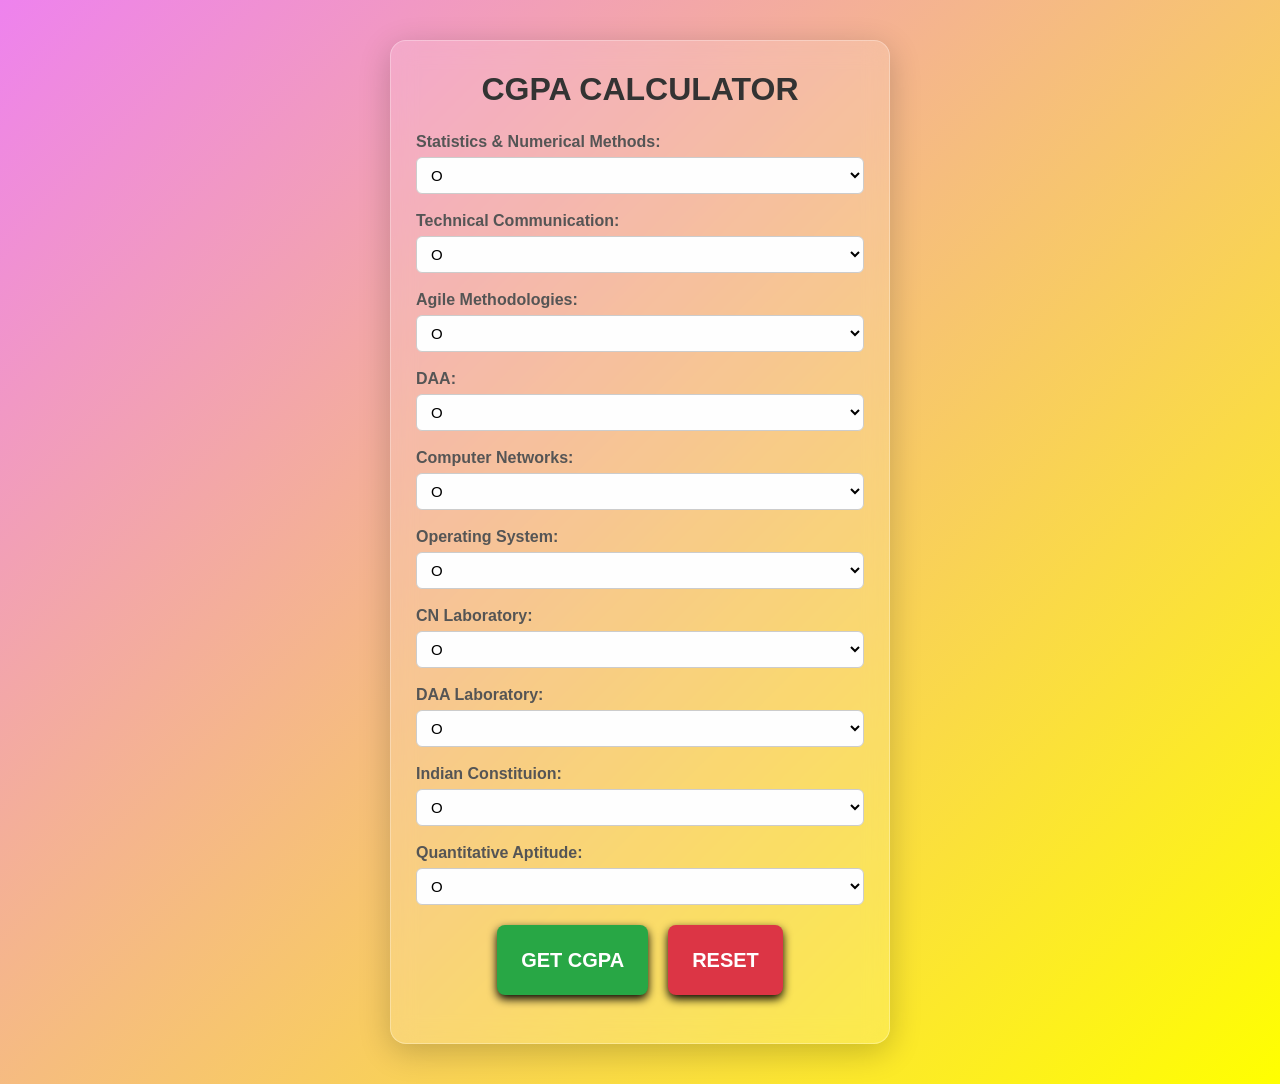
==== index.html @ 6f20e230 "Add files via upload" ====
<!DOCTYPE html>
<html>
<head>
    <meta charset="UTF-8" />
    <link rel="stylesheet" href="style.css">
    <title>CGPA CALCULATOR</title>
</head>
<body>
<div class="container">
    <h1>CGPA  CALCULATOR</h1>
    <form class="form-group">

        
        
        <label for="SNM">Statistics & Numerical Methods:</label>
        <select name="SNM" id="s1">
            <option value="10">O</option>
            <option value="9">A+</option>
            <option value="8">A</option>
            <option value="7">B+</option>
            <option value="6">B</option>
            <option value="5">C</option>
            <option value="0">U</option>
        </select>
        <br>
        <label for="TC">Technical Communication:</label>
        <select name="TC" id="s2">
            <option value="10">O</option>
            <option value="9">A+</option>
            <option value="8">A</option>
            <option value="7">B+</option>
            <option value="6">B</option>
            <option value="5">C</option>
            <option value="0">U</option>
        </select>
        <br>
        <label for="AM">Agile Methodologies:</label>
        <select name="AM" id="s3">
            <option value="10">O</option>
            <option value="9">A+</option>
            <option value="8">A</option>
            <option value="7">B+</option>
            <option value="6">B</option>
            <option value="5">C</option>
            <option value="0">U</option>
        </select>
        <br>
        <label for="DAA">DAA:</label>
        <select name="DAA" id="s4">
            <option value="10">O</option>
            <option value="9">A+</option>
            <option value="8">A</option>
            <option value="7">B+</option>
            <option value="6">B</option>
            <option value="5">C</option>
            <option value="0">U</option>
        </select>
        <br>
        <label for="CN">Computer Networks:</label>
        <select name="CN" id="s5">
            <option value="10">O</option>
            <option value="9">A+</option>
            <option value="8">A</option>
            <option value="7">B+</option>
            <option value="6">B</option>
            <option value="5">C</option>
            <option value="0">U</option>
        </select>
        <br>
        <label for="OS">Operating System:</label>
        <select name="OS" id="s6">
            <option value="10">O</option>
            <option value="9">A+</option>
            <option value="8">A</option>
            <option value="7">B+</option>
            <option value="6">B</option>
            <option value="5">C</option>
            <option value="0">U</option>
        </select>
        <br>
        <label for="CNL">CN Laboratory:</label>
        <select name="CNL" id="s7">
            <option value="10">O</option>
            <option value="9">A+</option>
            <option value="8">A</option>
            <option value="7">B+</option>
            <option value="6">B</option>
            <option value="5">C</option>
            <option value="0">U</option>
        </select>
        <br>
        <label for="DAAL">DAA Laboratory:</label>
        <select name="DAAL" id="s8">
            <option value="10">O</option>
            <option value="9">A+</option>
            <option value="8">A</option>
            <option value="7">B+</option>
            <option value="6">B</option>
            <option value="5">C</option>
            <option value="0">U</option>
        </select>
        <br>
        <label for="IC">Indian Constituion:</label>
        <select name="IC" id="s9">
            <option value="10">O</option>
            <option value="9">A+</option>
            <option value="8">A</option>
            <option value="7">B+</option>
            <option value="6">B</option>
            <option value="5">C</option>
            <option value="0">U</option>
        </select>
        <br>
        <label for="QUANTS">Quantitative Aptitude:</label>
        <select name="QUANTS" id="s10">
            <option value="10">O</option>
            <option value="9">A+</option>
            <option value="8">A</option>
            <option value="7">B+</option>
            <option value="6">B</option>
            <option value="5">C</option>
            <option value="0">U</option>
        </select>
        <div class="button-group">
            <button class="btn submit-btn" onclick="goTo()">GET CGPA</button>
            <button class="btn reset-btn"type="reset">RESET</button>
        </div>
        
    </form>
</div>
<script src="script.js"></script>
</body>
</html>
---- style.css ----
*{
    box-sizing: border-box;
    margin: 0;
    padding: 0;
    font-family: Arial, sans-serif;

}
body{
    background: linear-gradient(135deg,violet,yellow);
    display: flex;
    justify-content: center;
    padding: 40px  10px;
}
.container{
    background: rgba(255,255,255,0.15);
    padding: 30px 25px;
    border-radius: 16px;
    max-width: 500px;
    width: 100%;
    box-shadow: 0 8px 32px rgba(0, 0, 0, 0.2);
    backdrop-filter: blur(12px);
    -webkit-backdrop-filter: blur(12px);
    border: 1px solid rgba(255,255,255,0.3);
}
h1{
    text-align: center;
    margin-bottom: 25px;
    color: #333;
}
.form-group{
    display: flex;
    flex-direction: column;
    margin-bottom: 18px;
}
label{
    margin-bottom: 6px;
    font-weight: bold;
    color: #555;
}
select,input{
    padding: 8px 10px;
    border: 1px solid #ccc;
    border-radius: 6px;
    background-color: #fefefe;
    font-size: 15px;
    outline: none;
    transition: border 0.3s ease;
}
select:focus
{
    border-color: #007bff;
}
@media(max-width :600px){
    .container{
        padding: 20px 15px;
    }
}
.button-group{
    display: flex;
    justify-content: center;
    gap: 20px;
    margin-top: 20px;
}
.btn{
    height: 70px;

    padding: 10px 24px;
    border: none;
    border-radius: 8px;
    font-size: 20px;
    font-weight: bold;
    cursor: pointer;
    transition: 0.3s ease;
    box-shadow: 0 4px 10px rgba(0, 0, 0, 10);
}
.submit-btn{
    background: #28a745;
    color: white;
}
.submit-btn:hover{
    background: #218838;
}
.reset-btn{
    background: #dc3545;
    color: white;
}
.reset-btn:hover{
    background-color: #c82333;
}
.mess{
    height: 150px;
    background: rgba(255,255,255,0.5);
    -webkit-backdrop-filter: blur(12px);
    backdrop-filter: blur(12px);
    justify-content: center;
    align-items: center;
    margin: 100px;
    padding: 20px;
    border-radius: 20px;
    display: flex;


}
.cgpa{
    padding: 20px 20px;
    justify-content: center;
    box-shadow: 0 0 10px rgb(184, 181, 181);
    font-weight: bolder;
    color: #000000;
    background-color: antiquewhite;
    border-radius: 20px;
    display: flex;
    margin: 10px;
}
.bo{
    background-color: black;
}
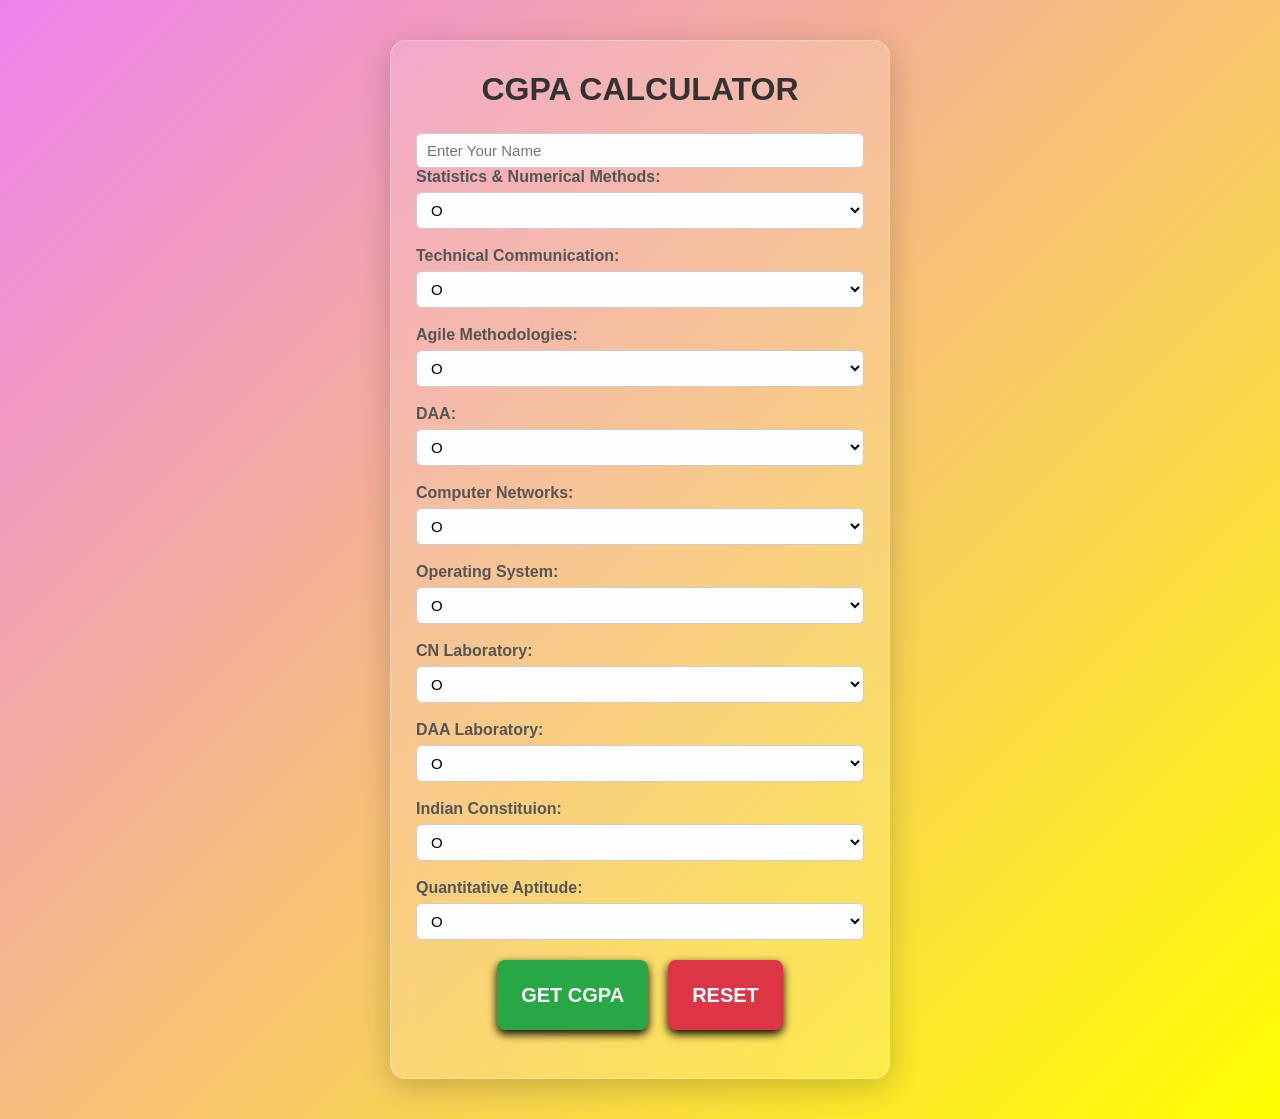
==== commit 6e51bf4b: "Update index.html" ====
--- a/index.html
+++ b/index.html
@@ -11,7 +11,7 @@
     <form class="form-group">
 
         
-        
+        <input type="text" id="name" placeholder="Enter Your Name" required>
         <label for="SNM">Statistics & Numerical Methods:</label>
         <select name="SNM" id="s1">
             <option value="10">O</option>
@@ -125,9 +125,13 @@
             <button class="btn submit-btn" onclick="goTo()">GET CGPA</button>
             <button class="btn reset-btn"type="reset">RESET</button>
         </div>
+        <div id="cgpaDisplay">
+            
+        </div>
         
     </form>
 </div>
 <script src="script.js"></script>
 </body>
-</html>+
+</html>
